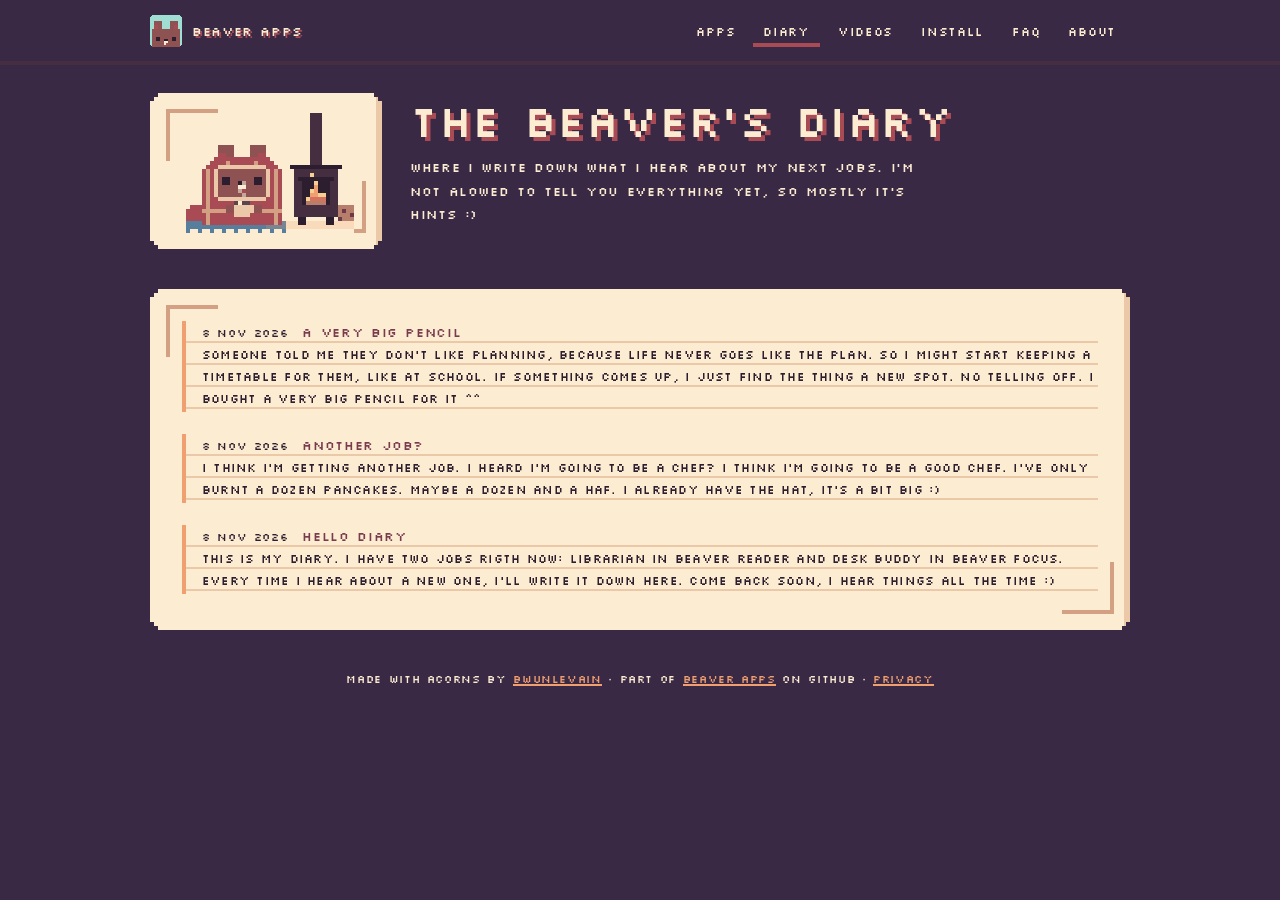
==== diary.html @ 4070af56 "The beaver's diary: a Diary section on the front page and diary.html, with his first three entries T" ====
<!doctype html>
<html lang="en">
<head>
  <meta charset="utf-8">
  <meta name="viewport" content="width=device-width, initial-scale=1, viewport-fit=cover">
  <title>The beaver's diary · Beaver Apps</title>
  <meta name="description" content="The Beaver Apps beaver writes down what he hears about his next jobs. Mostly hints.">
  <meta name="theme-color" content="#392945">
  <meta property="og:type" content="website">
  <meta property="og:url" content="https://beaver-apps.github.io/diary.html">
  <meta property="og:title" content="The beaver's diary">
  <meta property="og:description" content="What the beaver hears about his next jobs. Mostly hints :)">
  <meta property="og:image" content="https://beaver-apps.github.io/assets/og.png">
  <meta name="twitter:card" content="summary_large_image">
  <link rel="icon" href="assets/favicon.svg" type="image/svg+xml">
  <link rel="preload" href="assets/silkscreen-latin.woff2" as="font" type="font/woff2" crossorigin>
  <link rel="stylesheet" href="assets/site.css">
</head>
<body>
  <nav class="topnav" aria-label="Sections">
    <div class="topnav-in">
      <a class="brand" href="index.html"><img src="assets/favicon.svg" width="32" height="32" alt=""><span>Beaver Apps</span></a>
      <div class="navlinks">
        <a href="index.html#apps">Apps</a><a href="diary.html" aria-current="true">Diary</a><a href="index.html#watch">Videos</a><a href="index.html#install">Install</a><a href="index.html#faq">FAQ</a><a href="index.html#about">About</a>
      </div>
    </div>
  </nav>
  <main>
    <header class="diary-top" id="top">
      <div class="hero-pic paper"><img src="assets/beaver-cozy.gif" width="176" height="120" alt="The beaver wrapped in a blanket by a warm stove"></div>
      <div>
        <h1>The beaver's diary</h1>
        <p class="tag">Where I write down what I hear about my next jobs. I'm not alowed to tell you everything yet, so mostly it's hints :)</p>
      </div>
    </header>

    <!-- Newest entry first. Every entry is read and OK'd by BwunLevain before it goes up.
         Apps that aren't out yet get hints only: no names, dates or screenshots. -->
    <section class="diary paper" aria-label="Diary entries">
      <div class="entries">
        <article class="entry" id="2026-11-08-pencil">
          <header><time datetime="2026-11-08">8 Nov 2026</time><h2>A very big pencil</h2></header>
          <p>Someone told me they don't like planning, because life never goes like the plan. So I might start keeping a timetable for them, like at school. If something comes up, I just find the thing a new spot. No telling off. I bought a very big pencil for it ^^</p>
        </article>
        <article class="entry" id="2026-11-08-chef">
          <header><time datetime="2026-11-08">8 Nov 2026</time><h2>Another job?</h2></header>
          <p>I think I'm getting another job. I heard I'm going to be a chef? I think I'm going to be a good chef. I've only burnt a dozen pancakes. Maybe a dozen and a haf. I already have the hat, it's a bit big :)</p>
        </article>
        <article class="entry" id="2026-11-08-hello">
          <header><time datetime="2026-11-08">8 Nov 2026</time><h2>Hello diary</h2></header>
          <p>This is my diary. I have two jobs rigth now: librarian in Beaver Reader and desk buddy in Beaver Focus. Every time I hear about a new one, I'll write it down here. Come back soon, I hear things all the time :)</p>
        </article>
      </div>
    </section>

    <footer>Made with acorns by <a href="https://github.com/BwunLevain">BwunLevain</a> · part of <a href="https://github.com/beaver-apps">Beaver Apps</a> on GitHub · <a href="privacy.html">Privacy</a></footer>
  </main>
</body>
</html>
---- assets/site.css ----
/* Beaver Apps site: the look shared by the front page and the diary (Beaver Pixel, see beaver-reader/DESIGN.md) */
@font-face { font-family:Silkscreen; src:url(silkscreen-latin.woff2) format('woff2'); font-display:swap; unicode-range:U+0000-00FF, U+2013-2026; }
@font-face { font-family:Silkscreen; src:url(silkscreen-latin-ext.woff2) format('woff2'); font-display:swap; unicode-range:U+0100-024F, U+1E00-1EFF; }
/* parchment on a deep plum desk: no outlines, stepped pixel corners, tan corner brackets, a stack of page edges */
:root { --desk:#392945; --paper:#fcecd1; --paper-lo:#ebc8a7; --tan:#d3a084; --tan-lo:#b87e6c; --ink:#2d1e2f; --accent:#7a3b4f;
  --cream:#fcecd1; --peach:#f09f71; --red:#a94b54; --red-hi:#d8725e; --red-lo:#7a3b4f; }
* { box-sizing:border-box; }
html { -webkit-text-size-adjust:100%; }
body { margin:0; min-height:100vh; background:var(--desk); color:var(--cream); font-family:Silkscreen, monospace; text-transform:uppercase;
  letter-spacing:.04em; padding:0 16px max(40px, env(safe-area-inset-bottom)); }
main { width:min(980px, 100%); margin:32px auto 0; display:flex; flex-direction:column; gap:40px; }
@media (prefers-reduced-motion:no-preference) { html { scroll-behavior:smooth; } }
main > header, main > section { scroll-margin-top:84px; }      /* clear of the sticky bar */

/* ---------- the section bar: quiet cream words stuck to the top; the section you're reading is underlined in red ---------- */
.topnav { position:sticky; top:0; z-index:10; margin:0 -16px; padding:calc(10px + env(safe-area-inset-top)) 16px 10px;
  background:var(--desk); box-shadow:0 4px 0 0 #452e3f; }
.topnav-in { width:min(980px, 100%); margin:0 auto; display:flex; align-items:center; gap:16px; }
.brand { display:flex; align-items:center; gap:10px; flex:none; font-size:13px; color:var(--cream); text-decoration:none; text-shadow:2px 2px 0 var(--red); }
.brand img { width:32px; height:32px; }
.brand:focus-visible { outline:4px solid var(--peach); outline-offset:4px; }
.navlinks { display:flex; gap:8px; margin-left:auto; overflow-x:auto; scrollbar-width:none; padding:4px; }
.navlinks::-webkit-scrollbar { display:none; }
.navlinks a { flex:none; font-size:12px; letter-spacing:.06em; color:var(--cream); text-decoration:none; padding:10px 10px 8px; }
.navlinks a[aria-current="true"] { box-shadow:inset 0 -4px 0 0 var(--red); }
.navlinks a:focus-visible { outline:4px solid var(--peach); outline-offset:2px; }
@media (hover:hover) { .navlinks a:not([aria-current]):hover { color:var(--peach); box-shadow:inset 0 -4px 0 0 #5d4550; } }
img { image-rendering:pixelated; display:block; }
a { color:inherit; }

/* a sheet of paper: pixel-stepped corners (two 4px steps), brackets in two corners */
.paper { --cut:polygon(8px 0, calc(100% - 8px) 0, calc(100% - 8px) 4px, calc(100% - 4px) 4px, calc(100% - 4px) 8px, 100% 8px,
    100% calc(100% - 8px), calc(100% - 4px) calc(100% - 8px), calc(100% - 4px) calc(100% - 4px), calc(100% - 8px) calc(100% - 4px),
    calc(100% - 8px) 100%, 8px 100%, 8px calc(100% - 4px), 4px calc(100% - 4px), 4px calc(100% - 8px), 0 calc(100% - 8px),
    0 8px, 4px 8px, 4px 4px, 8px 4px);
  position:relative; color:var(--ink); clip-path:var(--cut);
  background:
    linear-gradient(var(--tan), var(--tan)) 16px 16px / 52px 4px no-repeat, linear-gradient(var(--tan), var(--tan)) 16px 16px / 4px 52px no-repeat,
    linear-gradient(var(--tan-lo), var(--tan-lo)) 16px 16px / 8px 4px no-repeat,
    linear-gradient(var(--tan), var(--tan)) right 16px bottom var(--brk, 16px) / 52px 4px no-repeat,
    linear-gradient(var(--tan), var(--tan)) right 16px bottom var(--brk, 16px) / 4px 52px no-repeat,
    var(--paper);
  box-shadow:inset -6px 0 0 var(--paper-lo); }

.hero { display:grid; grid-template-columns:auto 1fr; gap:28px; align-items:center; }
.hero-pic { padding:20px 28px 16px; }
.hero-pic img { width:176px; height:auto; }   /* the GIFs are drawn on the same cream as the paper */
h1 { margin:0 0 12px; font-weight:400; font-size:clamp(28px, 6vw, 44px); line-height:1.1; color:var(--cream); text-shadow:4px 4px 0 var(--red); }
.tag { margin:0 0 20px; font-size:13px; line-height:1.8; max-width:52ch; }
.btn { font:inherit; font-size:13px; letter-spacing:.06em; color:var(--cream); text-shadow:2px 2px 0 var(--red-lo); text-decoration:none;
  display:inline-flex; align-items:center; gap:10px; padding:12px 18px; margin:4px; border:0; cursor:pointer; background:var(--red);
  box-shadow:inset 4px 4px 0 0 var(--red-hi), inset -4px -4px 0 0 var(--red-lo), 0 4px 0 0 var(--red-lo); }
.btn:active { transform:translateY(4px); box-shadow:inset 4px 4px 0 0 var(--red-lo), inset -4px -4px 0 0 var(--red-hi); }
.btn:focus-visible { outline:4px solid var(--peach); outline-offset:4px; }
.share-row { display:flex; flex-wrap:wrap; gap:12px; align-items:center; }
.note { font-size:11px; color:var(--peach); min-height:1em; }

.apps { display:grid; grid-template-columns:repeat(auto-fit, minmax(300px, 1fr)); gap:32px; }
/* an app card: a page with a stack of page edges underneath, like a closed book seen from the front */
.card { --brk:36px; padding:30px 32px 52px; display:flex; flex-direction:column; gap:16px; }
.card::after { content:""; position:absolute; left:0; right:0; bottom:0; height:16px;
  background:linear-gradient(var(--tan) 0 4px, var(--paper) 4px 8px, var(--tan) 8px 12px, var(--tan-lo) 12px 16px); }
.card .pic { display:grid; place-items:center; }
.card .pic img { width:352px; max-width:100%; height:auto; }   /* whole-number scales only */
.card h2 { margin:0; font-weight:400; font-size:20px; color:var(--accent); }
.card p { margin:0; font-size:12px; line-height:1.8; text-transform:none; }
.card ul { margin:0; padding:0; list-style:none; display:flex; flex-direction:column; gap:8px; font-size:11px; line-height:1.6; }
.card li::before { content:""; display:inline-block; width:8px; height:8px; margin-right:10px; vertical-align:1px; background:var(--tan);
  clip-path:polygon(50% 0, 100% 50%, 50% 100%, 0 50%); }   /* a little pixel diamond */
.card .btn { align-self:flex-start; margin-top:auto; }

footer { text-align:center; font-size:11px; line-height:1.8; }
footer a { color:var(--peach); text-decoration:none; box-shadow:inset 0 -2px 0 currentColor; }
footer a:hover, footer a:focus-visible { background:var(--red); color:var(--cream); box-shadow:none; outline:none; }

.howto { font-size:12px; color:var(--peach); text-decoration:none; box-shadow:inset 0 -2px 0 currentColor; }
.howto:hover, .howto:focus-visible { background:var(--red); color:var(--cream); box-shadow:none; outline:none; }

/* ---------- how to install: a tab per kind of device, and a drawn picture of the screen for every step ---------- */
.install { --brk:16px; padding:32px 32px 36px; display:flex; flex-direction:column; gap:20px; }
.install-head { display:grid; grid-template-columns:auto 1fr; gap:20px; align-items:center; }
.install-head img { width:132px; height:auto; }
.install h2 { margin:0 0 8px; font-weight:400; font-size:20px; color:var(--accent); }
.install-head p { margin:0; font-size:12px; line-height:1.8; text-transform:none; }
.tabs { display:flex; flex-wrap:wrap; gap:8px; }
.tab { font:inherit; font-size:12px; letter-spacing:.06em; text-transform:uppercase; color:var(--ink); padding:10px 14px; border:0; cursor:pointer;
  background:var(--paper-lo); box-shadow:inset 4px 4px 0 0 var(--paper), inset -4px -4px 0 0 var(--tan); }
.tab[aria-selected="true"] { color:var(--cream); text-shadow:2px 2px 0 var(--red-lo); background:var(--red);
  box-shadow:inset 4px 4px 0 0 var(--red-hi), inset -4px -4px 0 0 var(--red-lo); }
.tab:focus-visible { outline:4px solid var(--peach); outline-offset:2px; }
.steps { list-style:none; margin:0; padding:0; display:grid; grid-template-columns:repeat(auto-fill, minmax(176px, 1fr)); gap:24px 20px; counter-reset:step; }
.steps li { display:flex; flex-direction:column; gap:10px; counter-increment:step; }
.shot { display:grid; place-items:center; min-height:120px; }
.shot svg { width:100%; max-width:176px; height:auto; display:block; }
.shot.wide svg { max-width:100%; }
.steps li.wide { grid-column:span 2; }
.say { display:flex; gap:10px; align-items:flex-start; font-size:12px; line-height:1.7; text-transform:none; letter-spacing:.02em; }
.say::before { content:counter(step); flex:none; display:grid; place-items:center; width:26px; height:26px; font-size:12px; color:var(--cream);
  background:var(--red); box-shadow:inset 3px 3px 0 0 var(--red-hi), inset -3px -3px 0 0 var(--red-lo); text-transform:uppercase; }
.steps li.done .say::before { content:":)"; background:#488885; box-shadow:inset 3px 3px 0 0 #64b082, inset -3px -3px 0 0 #3f5b74; font-size:11px; }
.say b { font-weight:400; color:var(--accent); }
.say small { display:block; margin-top:6px; font-size:12px; }
.say .open { display:flex; flex-wrap:wrap; gap:6px; margin-top:8px; }
.say .open .btn { font-size:11px; padding:8px 10px; margin:0 0 4px; }
.tip { margin:0; font-size:12px; line-height:1.8; text-transform:none; padding:12px 16px; background:var(--paper-lo); }
.tip b { font-weight:400; color:var(--accent); }
.hit { animation:hit 1.2s steps(2) infinite; }                   /* the button to press blinks between red and peach */
@keyframes hit { 50% { stroke:var(--peach); } }

/* ---------- the promo videos: 16:9 on computers, the 9:16 cut on phones ---------- */
.watch { --brk:16px; padding:32px 32px 36px; display:flex; flex-direction:column; gap:20px; }
.watch h2 { margin:0 0 8px; font-weight:400; font-size:20px; color:var(--accent); }
.watch-head p { margin:0; font-size:12px; line-height:1.8; text-transform:none; }
.film { margin:0; }
.film video { display:block; width:100%; height:auto; aspect-ratio:16 / 9; background:var(--desk); }

/* ---------- questions: each one opens when you tap it ---------- */
.faq { --brk:16px; padding:32px 32px 36px; display:flex; flex-direction:column; gap:12px; }
.faq h2, .about h2 { margin:0 0 8px; font-weight:400; font-size:20px; color:var(--accent); }
.faq details { box-shadow:inset 0 -4px 0 0 var(--paper-lo); }
.faq summary { list-style:none; cursor:pointer; display:flex; align-items:center; gap:12px; padding:14px 0 16px; font-size:13px; line-height:1.5; }
.faq summary::-webkit-details-marker { display:none; }
.faq summary::before { content:"+"; flex:none; display:grid; place-items:center; width:24px; height:24px; font-size:14px; color:var(--cream);
  background:var(--red); box-shadow:inset 3px 3px 0 0 var(--red-hi), inset -3px -3px 0 0 var(--red-lo); }
.faq details[open] summary::before { content:"-"; }
.faq summary:focus-visible { outline:4px solid var(--peach); outline-offset:2px; }
.faq details p { margin:0 0 18px 36px; font-size:12px; line-height:1.8; text-transform:none; letter-spacing:.02em; }
.faq details p a { color:var(--accent); }

/* ---------- about: the beaver and the person who made him ---------- */
.about { --brk:16px; padding:32px 32px 36px; display:flex; flex-direction:column; gap:20px; }
.about-grid { display:grid; grid-template-columns:repeat(2, minmax(0, 1fr)); gap:32px; }
.who { display:flex; flex-direction:column; gap:12px; }
.who img { width:352px; max-width:100%; height:auto; align-self:center; }
.who h3 { margin:0; font-weight:400; font-size:14px; color:var(--accent); }
.who p { margin:0; font-size:12px; line-height:1.8; text-transform:none; letter-spacing:.02em; }
.who .btn { align-self:flex-start; }

@media (max-width:620px) {
  .install { padding:26px 20px 30px; }
  .faq, .about { padding:26px 20px 30px; }
  .about-grid { grid-template-columns:1fr; }
  .brand { display:none; }                                    /* phones: all six buttons fit across, no icon */
  .navlinks { margin:0; width:100%; justify-content:space-between; gap:4px; padding:4px 2px; }
  .navlinks a { font-size:11px; letter-spacing:.02em; padding:10px 5px; }        /* (the site keeps text at 11px or more) */
  .watch { padding:26px 20px 30px; }
  .film video { aspect-ratio:9 / 16; }
  .install-head { grid-template-columns:1fr; justify-items:center; text-align:center; }
  .steps { grid-template-columns:1fr; gap:22px; }
  .steps li, .steps li.wide { grid-column:auto; display:grid; grid-template-columns:118px 1fr; gap:14px; align-items:start; }
  .steps li.wide { grid-template-columns:1fr; }
  .shot svg { max-width:118px; }
  .shot.wide svg { max-width:100%; }
}
@media (max-width:620px) {
  .hero { grid-template-columns:1fr; justify-items:center; text-align:center; }
  .hero-pic img { width:132px; }
  .share-row { justify-content:center; }
  .card { padding:26px 22px 48px; }
}
/* ---------- back to the top: a little red button in the corner, there once you've scrolled past the beaver ---------- */
.totop { position:fixed; z-index:10; right:max(16px, env(safe-area-inset-right)); bottom:max(16px, env(safe-area-inset-bottom));
  margin:0; padding:10px 12px 8px; flex-direction:column; gap:6px; font-size:11px;
  opacity:0; visibility:hidden; transform:translateY(8px); transition:opacity .2s, transform .2s, visibility 0s .2s; }
.totop.on { opacity:1; visibility:visible; transform:none; transition:opacity .2s, transform .2s; }
.totop svg { display:block; filter:drop-shadow(2px 2px 0 var(--red-lo)); }
@media (prefers-reduced-motion:reduce) { .btn:active { transform:none; } .hit { animation:none; } .totop, .totop.on { transition:none; transform:none; } }

/* ---------- the beaver's diary: notebook pages, ruled every 22px, with a peach margin line ---------- */
.diary { --brk:16px; padding:32px 32px 36px; display:flex; flex-direction:column; gap:22px; }
.diary-head h1, .diary-head h2 { margin:0; font-weight:400; font-size:20px; line-height:1.3; color:var(--accent); }
.diary-sub { margin:8px 0 0; font-size:12px; line-height:1.8; text-transform:none; letter-spacing:.02em; }
.entries { display:flex; flex-direction:column; gap:22px; }
.entry { padding:0 0 2px 20px; box-shadow:inset 4px 0 0 0 var(--peach);
  background:repeating-linear-gradient(to bottom, transparent 0 20px, var(--paper-lo) 20px 22px); }
.entry header { display:flex; flex-wrap:wrap; align-items:baseline; gap:0 14px; }
.entry time { font-size:11px; line-height:22px; }
.entry h2, .entry h3 { margin:0; font-weight:400; font-size:13px; line-height:22px; color:var(--accent); }
.entry p { margin:0; font-size:12px; line-height:22px; text-transform:none; letter-spacing:.02em; }
.entry p + p { margin-top:22px; }
.diary > .btn { align-self:flex-start; }
.diary-top { display:grid; grid-template-columns:auto 1fr; gap:28px; align-items:center; }
.diary-top .hero-pic img { width:176px; height:auto; }
@media (max-width:620px) {
  .diary { padding:26px 28px 30px 20px; }                  /* room on the right for the corner bracket */
  .entry { padding-left:16px; }
  .diary-top { grid-template-columns:1fr; justify-items:center; text-align:center; }
  .diary-top .hero-pic img { width:132px; }
}
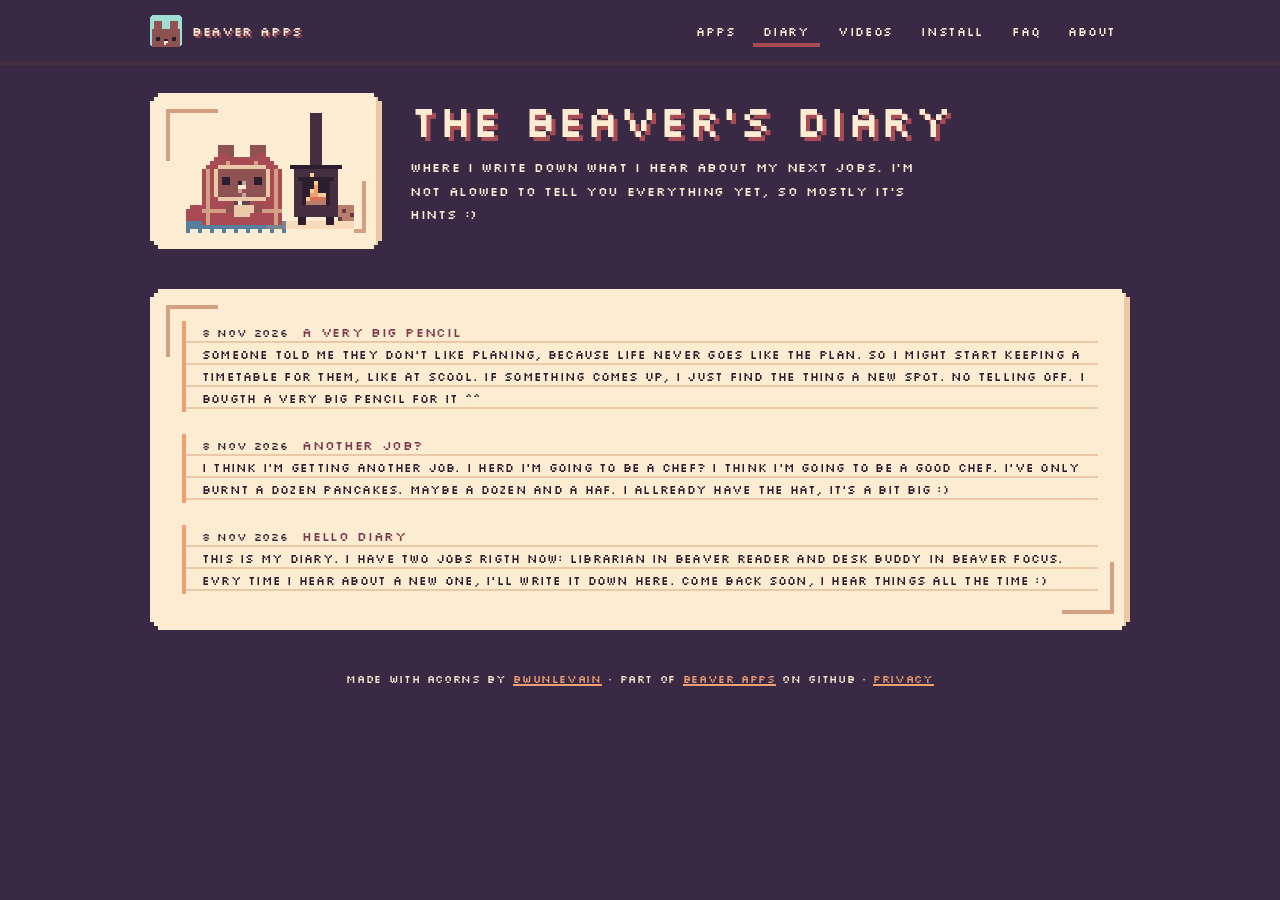
==== commit b02fa584: "Diary: the beaver's own spelling, as he writes it Co-Authored-By: Claude Opus 5.5 <noreply@anthropic" ====
--- a/diary.html
+++ b/diary.html
@@ -40,15 +40,15 @@
       <div class="entries">
         <article class="entry" id="2026-11-08-pencil">
           <header><time datetime="2026-11-08">8 Nov 2026</time><h2>A very big pencil</h2></header>
-          <p>Someone told me they don't like planning, because life never goes like the plan. So I might start keeping a timetable for them, like at school. If something comes up, I just find the thing a new spot. No telling off. I bought a very big pencil for it ^^</p>
+          <p>Someone told me they don't like planing, because life never goes like the plan. So I might start keeping a timetable for them, like at scool. If something comes up, I just find the thing a new spot. No telling off. I bougth a very big pencil for it ^^</p>
         </article>
         <article class="entry" id="2026-11-08-chef">
           <header><time datetime="2026-11-08">8 Nov 2026</time><h2>Another job?</h2></header>
-          <p>I think I'm getting another job. I heard I'm going to be a chef? I think I'm going to be a good chef. I've only burnt a dozen pancakes. Maybe a dozen and a haf. I already have the hat, it's a bit big :)</p>
+          <p>I think I'm getting another job. I herd I'm going to be a chef? I think I'm going to be a good chef. I've only burnt a dozen pancakes. Maybe a dozen and a haf. I allready have the hat, it's a bit big :)</p>
         </article>
         <article class="entry" id="2026-11-08-hello">
           <header><time datetime="2026-11-08">8 Nov 2026</time><h2>Hello diary</h2></header>
-          <p>This is my diary. I have two jobs rigth now: librarian in Beaver Reader and desk buddy in Beaver Focus. Every time I hear about a new one, I'll write it down here. Come back soon, I hear things all the time :)</p>
+          <p>This is my diary. I have two jobs rigth now: librarian in Beaver Reader and desk buddy in Beaver Focus. Evry time I hear about a new one, I'll write it down here. Come back soon, I hear things all the time :)</p>
         </article>
       </div>
     </section>
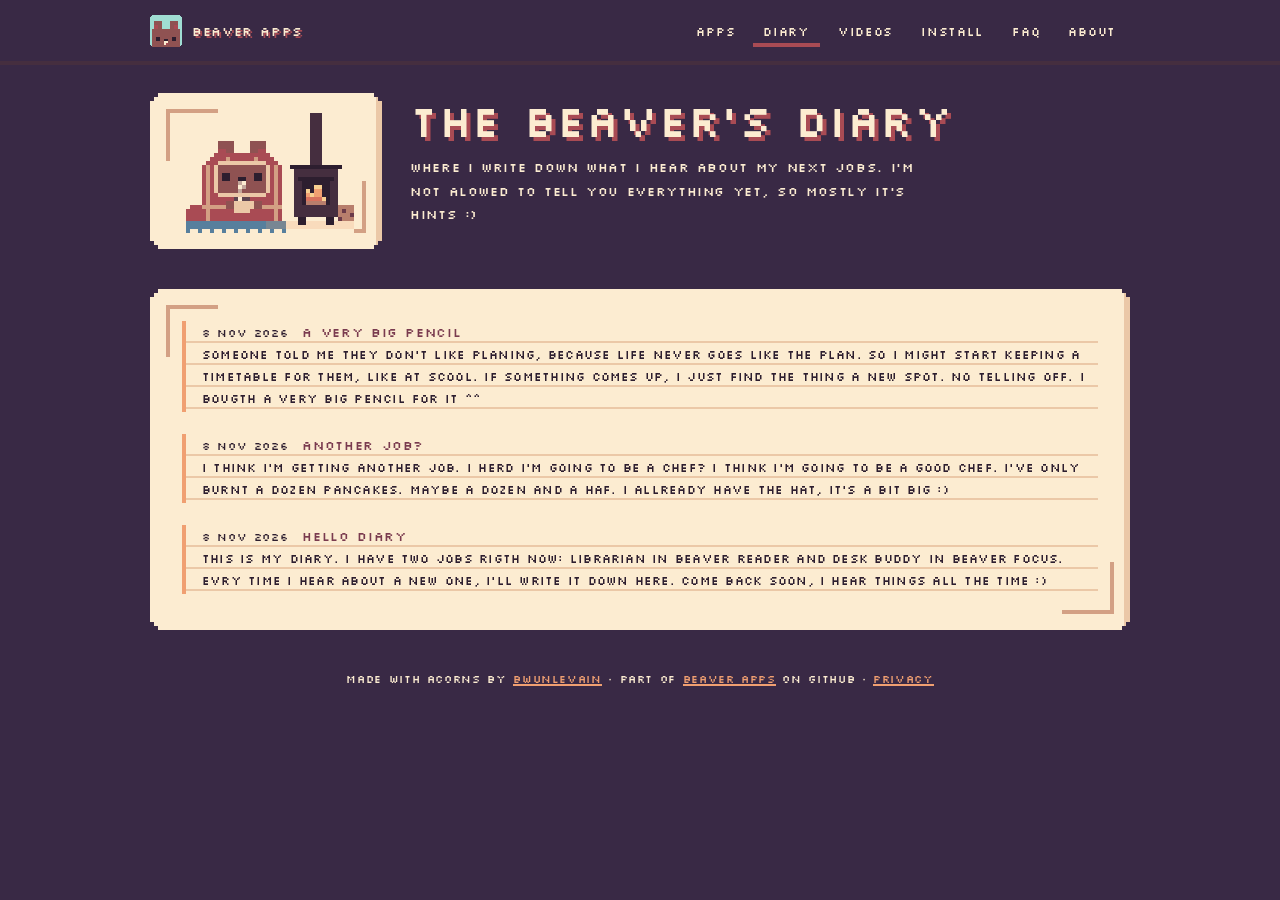
==== commit 4dcd7696: "Diary: once it spans more than one month, each month gets a heading and older months fold shut like " ====
--- a/diary.html
+++ b/diary.html
@@ -53,6 +53,33 @@
       </div>
     </section>
 
+    <script>
+      // Write entries as plain articles, newest first. Once the diary spans more than one month, the script puts each
+      // month under its own heading and folds the older ones shut; a link to one entry (#its-id) opens its month.
+      (() => {
+        const list = document.querySelector('.diary .entries'), all = [...list.querySelectorAll('article.entry')];
+        const month = a => (a.querySelector('time')?.getAttribute('datetime') || '').slice(0, 7);
+        const keys = [...new Set(all.map(month))];
+        if (keys.length < 2) return;
+        const name = new Intl.DateTimeFormat('en-GB', { month: 'long', year: 'numeric' });
+        const months = document.createElement('div'); months.className = 'months';
+        keys.forEach((k, i) => {
+          const fold = document.createElement('details'), head = document.createElement('summary'), box = document.createElement('div');
+          const mine = all.filter(a => month(a) === k), [y, m] = k.split('-').map(Number);
+          fold.className = 'month'; fold.open = i === 0; box.className = 'entries';
+          head.append(name.format(new Date(y, m - 1, 1)) + ' ');
+          const n = document.createElement('small'); n.textContent = mine.length === 1 ? '1 entry' : mine.length + ' entries'; head.append(n);
+          box.append(...mine); fold.append(head, box); months.append(fold);
+        });
+        list.replaceWith(months);
+        const show = () => {
+          const id = decodeURIComponent(location.hash.slice(1)), t = id && document.getElementById(id), fold = t && t.closest('details');
+          if (fold && !fold.open) { fold.open = true; t.scrollIntoView(); }
+        };
+        show(); addEventListener('hashchange', show);
+      })();
+    </script>
+
     <footer>Made with acorns by <a href="https://github.com/BwunLevain">BwunLevain</a> · part of <a href="https://github.com/beaver-apps">Beaver Apps</a> on GitHub · <a href="privacy.html">Privacy</a></footer>
   </main>
 </body>
--- a/assets/site.css
+++ b/assets/site.css
@@ -117,13 +117,14 @@
 /* ---------- questions: each one opens when you tap it ---------- */
 .faq { --brk:16px; padding:32px 32px 36px; display:flex; flex-direction:column; gap:12px; }
 .faq h2, .about h2 { margin:0 0 8px; font-weight:400; font-size:20px; color:var(--accent); }
-.faq details { box-shadow:inset 0 -4px 0 0 var(--paper-lo); }
-.faq summary { list-style:none; cursor:pointer; display:flex; align-items:center; gap:12px; padding:14px 0 16px; font-size:13px; line-height:1.5; }
-.faq summary::-webkit-details-marker { display:none; }
-.faq summary::before { content:"+"; flex:none; display:grid; place-items:center; width:24px; height:24px; font-size:14px; color:var(--cream);
+/* folds: the FAQ's questions and the diary's older months open and close the same way */
+.faq details, .month { box-shadow:inset 0 -4px 0 0 var(--paper-lo); }
+.faq summary, .month summary { list-style:none; cursor:pointer; display:flex; align-items:center; gap:12px; padding:14px 0 16px; font-size:13px; line-height:1.5; }
+.faq summary::-webkit-details-marker, .month summary::-webkit-details-marker { display:none; }
+.faq summary::before, .month summary::before { content:"+"; flex:none; display:grid; place-items:center; width:24px; height:24px; font-size:14px; color:var(--cream);
   background:var(--red); box-shadow:inset 3px 3px 0 0 var(--red-hi), inset -3px -3px 0 0 var(--red-lo); }
-.faq details[open] summary::before { content:"-"; }
-.faq summary:focus-visible { outline:4px solid var(--peach); outline-offset:2px; }
+.faq details[open] summary::before, .month[open] summary::before { content:"-"; }
+.faq summary:focus-visible, .month summary:focus-visible { outline:4px solid var(--peach); outline-offset:2px; }
 .faq details p { margin:0 0 18px 36px; font-size:12px; line-height:1.8; text-transform:none; letter-spacing:.02em; }
 .faq details p a { color:var(--accent); }
 
@@ -179,6 +180,10 @@
 .entry p { margin:0; font-size:12px; line-height:22px; text-transform:none; letter-spacing:.02em; }
 .entry p + p { margin-top:22px; }
 .diary > .btn { align-self:flex-start; }
+.months { display:flex; flex-direction:column; }
+.month summary { color:var(--accent); }
+.month summary small { font-size:11px; color:var(--ink); }
+.month > .entries { padding:6px 0 26px; }
 .diary-top { display:grid; grid-template-columns:auto 1fr; gap:28px; align-items:center; }
 .diary-top .hero-pic img { width:176px; height:auto; }
 @media (max-width:620px) {
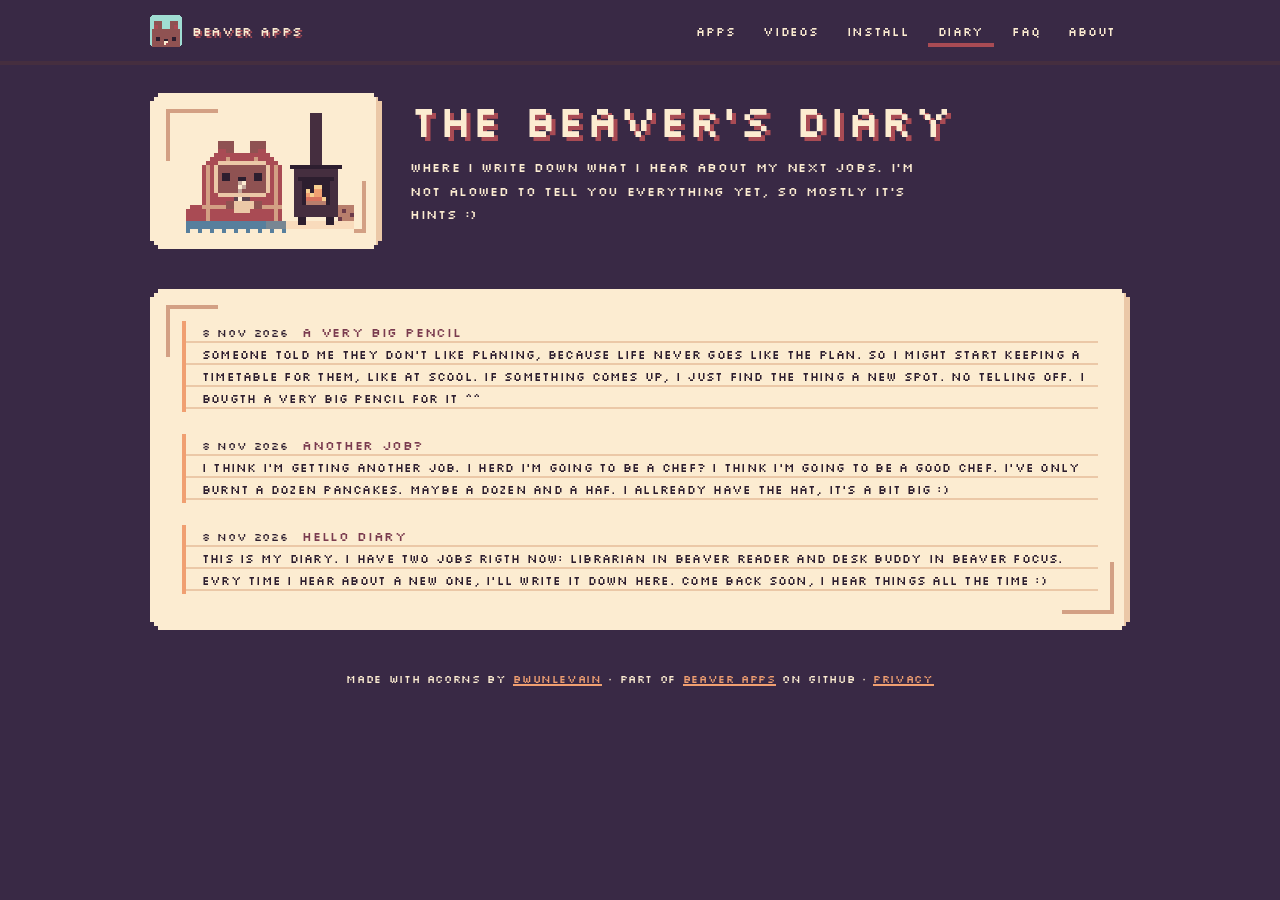
==== commit 0410b294: "Open the apps from the hero, and reorder the page The hero's buttons open Beaver Reader and Beaver F" ====
--- a/diary.html
+++ b/diary.html
@@ -21,7 +21,7 @@
     <div class="topnav-in">
       <a class="brand" href="index.html"><img src="assets/favicon.svg" width="32" height="32" alt=""><span>Beaver Apps</span></a>
       <div class="navlinks">
-        <a href="index.html#apps">Apps</a><a href="diary.html" aria-current="true">Diary</a><a href="index.html#watch">Videos</a><a href="index.html#install">Install</a><a href="index.html#faq">FAQ</a><a href="index.html#about">About</a>
+        <a href="index.html#apps">Apps</a><a href="index.html#watch">Videos</a><a href="index.html#install">Install</a><a href="diary.html" aria-current="true">Diary</a><a href="index.html#faq">FAQ</a><a href="index.html#about">About</a>
       </div>
     </div>
   </nav>
--- a/assets/site.css
+++ b/assets/site.css
@@ -52,8 +52,11 @@
   box-shadow:inset 4px 4px 0 0 var(--red-hi), inset -4px -4px 0 0 var(--red-lo), 0 4px 0 0 var(--red-lo); }
 .btn:active { transform:translateY(4px); box-shadow:inset 4px 4px 0 0 var(--red-lo), inset -4px -4px 0 0 var(--red-hi); }
 .btn:focus-visible { outline:4px solid var(--peach); outline-offset:4px; }
-.share-row { display:flex; flex-wrap:wrap; gap:12px; align-items:center; }
+.hero-open { display:flex; flex-wrap:wrap; gap:8px; margin:0 0 14px -4px; }      /* the two apps are the first thing to press */
+.share-row { display:flex; flex-wrap:wrap; gap:8px 16px; align-items:center; margin:0; font-size:12px; line-height:1.8; max-width:56ch; }
+.howto.quiet { font:inherit; font-size:12px; background:none; border:0; padding:0; cursor:pointer; min-height:44px; }   /* Share: a quiet link, not a button */
 .note { font-size:11px; color:var(--peach); min-height:1em; }
+.diary-fallback { margin:0 0 8px; font-size:13px; line-height:22px; }
 
 .apps { display:grid; grid-template-columns:repeat(auto-fit, minmax(300px, 1fr)); gap:32px; }
 /* an app card: a page with a stack of page edges underneath, like a closed book seen from the front */
@@ -143,7 +146,8 @@
   .about-grid { grid-template-columns:1fr; }
   .brand { display:none; }                                    /* phones: all six buttons fit across, no icon */
   .navlinks { margin:0; width:100%; justify-content:space-between; gap:4px; padding:4px 2px; }
-  .navlinks a { font-size:11px; letter-spacing:.02em; padding:10px 5px; }        /* (the site keeps text at 11px or more) */
+  .navlinks a { font-size:11px; letter-spacing:.02em; padding:0 5px; min-height:44px; display:inline-flex; align-items:center; }   /* 44px to tap; text 11px or more */
+  .tab { min-height:44px; }
   .watch { padding:26px 20px 30px; }
   .film video { aspect-ratio:9 / 16; }
   .install-head { grid-template-columns:1fr; justify-items:center; text-align:center; }
@@ -155,7 +159,11 @@
 }
 @media (max-width:620px) {
   .hero { grid-template-columns:1fr; justify-items:center; text-align:center; }
-  .hero-pic img { width:132px; }
+  .hero { gap:14px; }
+  .hero-pic { padding:12px 18px 10px; }
+  .hero-pic img { width:96px; }                                 /* small enough that the first app shows without scrolling */
+  .hero .tag { margin-bottom:14px; }
+  .hero-open { justify-content:center; margin:0 0 10px; }
   .share-row { justify-content:center; }
   .card { padding:26px 22px 48px; }
 }
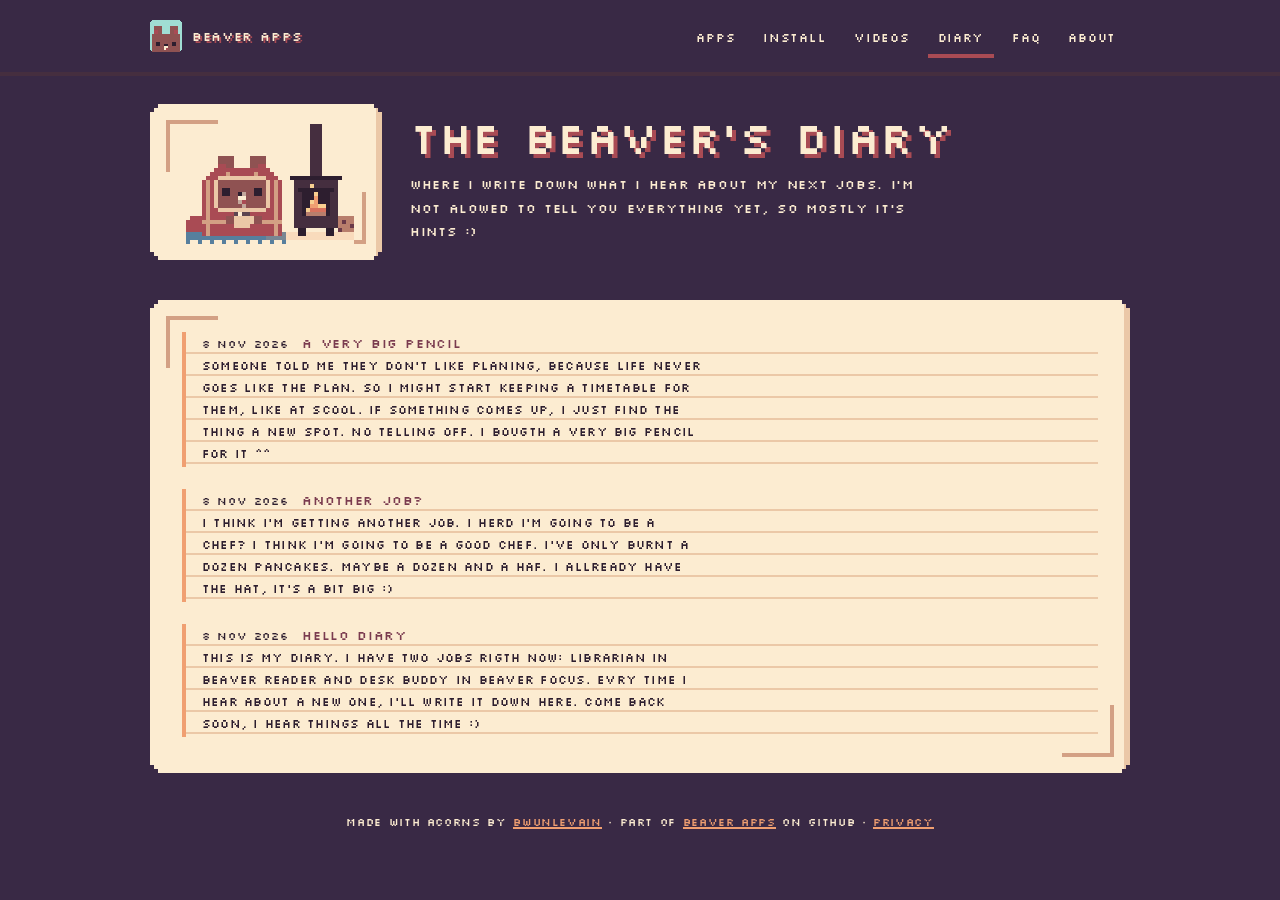
==== commit 20afdc30: "Install before videos, say what installing does, a link in the diary fallback The install guide now " ====
--- a/diary.html
+++ b/diary.html
@@ -21,7 +21,7 @@
     <div class="topnav-in">
       <a class="brand" href="index.html"><img src="assets/favicon.svg" width="32" height="32" alt=""><span>Beaver Apps</span></a>
       <div class="navlinks">
-        <a href="index.html#apps">Apps</a><a href="index.html#watch">Videos</a><a href="index.html#install">Install</a><a href="diary.html" aria-current="true">Diary</a><a href="index.html#faq">FAQ</a><a href="index.html#about">About</a>
+        <a href="index.html#apps">Apps</a><a href="index.html#install">Install</a><a href="index.html#watch">Videos</a><a href="diary.html" aria-current="true">Diary</a><a href="index.html#faq">FAQ</a><a href="index.html#about">About</a>
       </div>
     </div>
   </nav>
--- a/assets/site.css
+++ b/assets/site.css
@@ -44,15 +44,23 @@
 
 .hero { display:grid; grid-template-columns:auto 1fr; gap:28px; align-items:center; }
 .hero-pic { padding:20px 28px 16px; }
-.hero-pic img { width:176px; height:auto; }   /* the GIFs are drawn on the same cream as the paper */
+.hero-pic img { width:224px; height:auto; }   /* the GIFs are drawn on the same cream as the paper */
 h1 { margin:0 0 12px; font-weight:400; font-size:clamp(28px, 6vw, 44px); line-height:1.1; color:var(--cream); text-shadow:4px 4px 0 var(--red); }
-.tag { margin:0 0 20px; font-size:13px; line-height:1.8; max-width:52ch; }
+.tag { margin:0 0 8px; font-size:13px; line-height:1.8; max-width:52ch; }
+.tag-sub { margin:0 0 20px; font-size:11px; line-height:1.8; max-width:56ch; color:var(--paper-lo); }
 .btn { font:inherit; font-size:13px; letter-spacing:.06em; color:var(--cream); text-shadow:2px 2px 0 var(--red-lo); text-decoration:none;
   display:inline-flex; align-items:center; gap:10px; padding:12px 18px; margin:4px; border:0; cursor:pointer; background:var(--red);
   box-shadow:inset 4px 4px 0 0 var(--red-hi), inset -4px -4px 0 0 var(--red-lo), 0 4px 0 0 var(--red-lo); }
 .btn:active { transform:translateY(4px); box-shadow:inset 4px 4px 0 0 var(--red-lo), inset -4px -4px 0 0 var(--red-hi); }
 .btn:focus-visible { outline:4px solid var(--peach); outline-offset:4px; }
+.btn { min-height:44px; box-sizing:border-box; }
+/* a second, quieter button (install): tan paper instead of red */
+.btn-quiet { font-size:12px; color:var(--ink); text-shadow:none; background:var(--tan); box-shadow:inset 4px 4px 0 0 var(--paper-lo), inset -4px -4px 0 0 var(--tan-lo), 0 4px 0 0 var(--tan-lo); }
+.btn-quiet:active { box-shadow:inset 4px 4px 0 0 var(--tan-lo), inset -4px -4px 0 0 var(--paper-lo); }
 .hero-open { display:flex; flex-wrap:wrap; gap:8px; margin:0 0 14px -4px; }      /* the two apps are the first thing to press */
+.hero-open .btn { flex-direction:column; align-items:flex-start; gap:6px; }
+.hero-open .btn small { font-size:11px; letter-spacing:.04em; color:var(--cream); text-shadow:none; }   /* what each one is for */
+main section p { max-width:56ch; }                               /* reading lines stay a comfortable length */
 .share-row { display:flex; flex-wrap:wrap; gap:8px 16px; align-items:center; margin:0; font-size:12px; line-height:1.8; max-width:56ch; }
 .howto.quiet { font:inherit; font-size:12px; background:none; border:0; padding:0; cursor:pointer; min-height:44px; }   /* Share: a quiet link, not a button */
 .note { font-size:11px; color:var(--peach); min-height:1em; }
@@ -67,12 +75,16 @@
 .card .pic img { width:352px; max-width:100%; height:auto; }   /* whole-number scales only */
 .card h2 { margin:0; font-weight:400; font-size:20px; color:var(--accent); }
 .card p { margin:0; font-size:12px; line-height:1.8; text-transform:none; }
-.card ul { margin:0; padding:0; list-style:none; display:flex; flex-direction:column; gap:8px; font-size:11px; line-height:1.6; }
+.card ul { margin:0; padding:0; list-style:none; display:flex; flex-direction:column; gap:8px; font-size:13px; line-height:1.6; }
 .card li::before { content:""; display:inline-block; width:8px; height:8px; margin-right:10px; vertical-align:1px; background:var(--tan);
   clip-path:polygon(50% 0, 100% 50%, 50% 100%, 0 50%); }   /* a little pixel diamond */
 .card .btn { align-self:flex-start; margin-top:auto; }
 
 footer { text-align:center; font-size:11px; line-height:1.8; }
+.share-foot { margin:0 0 8px; }
+.ui-shot { display:block; width:100%; height:auto; aspect-ratio:3 / 2; object-fit:cover; object-position:top; image-rendering:pixelated; margin:0 0 16px; box-shadow:0 0 0 4px var(--ink); }   /* the real app, next to the beaver */
+.faq-more > summary { color:var(--accent); }
+.navlinks a { min-height:44px; display:inline-flex; align-items:center; }
 footer a { color:var(--peach); text-decoration:none; box-shadow:inset 0 -2px 0 currentColor; }
 footer a:hover, footer a:focus-visible { background:var(--red); color:var(--cream); box-shadow:none; outline:none; }
 
@@ -102,10 +114,10 @@
   background:var(--red); box-shadow:inset 3px 3px 0 0 var(--red-hi), inset -3px -3px 0 0 var(--red-lo); text-transform:uppercase; }
 .steps li.done .say::before { content:":)"; background:#488885; box-shadow:inset 3px 3px 0 0 #64b082, inset -3px -3px 0 0 #3f5b74; font-size:11px; }
 .say b { font-weight:400; color:var(--accent); }
-.say small { display:block; margin-top:6px; font-size:12px; }
+.say small { display:block; margin-top:6px; font-size:13px; }
 .say .open { display:flex; flex-wrap:wrap; gap:6px; margin-top:8px; }
 .say .open .btn { font-size:11px; padding:8px 10px; margin:0 0 4px; }
-.tip { margin:0; font-size:12px; line-height:1.8; text-transform:none; padding:12px 16px; background:var(--paper-lo); }
+.tip { margin:0; font-size:13px; line-height:1.8; text-transform:none; padding:12px 16px; background:var(--paper-lo); }
 .tip b { font-weight:400; color:var(--accent); }
 .hit { animation:hit 1.2s steps(2) infinite; }                   /* the button to press blinks between red and peach */
 @keyframes hit { 50% { stroke:var(--peach); } }
@@ -144,9 +156,10 @@
   .install { padding:26px 20px 30px; }
   .faq, .about { padding:26px 20px 30px; }
   .about-grid { grid-template-columns:1fr; }
-  .brand { display:none; }                                    /* phones: all six buttons fit across, no icon */
+  .brand span { display:none; }                               /* phones: just the beaver icon, so all six buttons still fit */
+  .brand img { width:24px; height:24px; }
   .navlinks { margin:0; width:100%; justify-content:space-between; gap:4px; padding:4px 2px; }
-  .navlinks a { font-size:11px; letter-spacing:.02em; padding:0 5px; min-height:44px; display:inline-flex; align-items:center; }   /* 44px to tap; text 11px or more */
+  .navlinks a { font-size:11px; letter-spacing:.02em; padding:0 4px; min-height:44px; display:inline-flex; align-items:center; }   /* 44px to tap; text 11px or more */
   .tab { min-height:44px; }
   .watch { padding:26px 20px 30px; }
   .film video { aspect-ratio:9 / 16; }
@@ -163,7 +176,9 @@
   .hero-pic { padding:12px 18px 10px; }
   .hero-pic img { width:96px; }                                 /* small enough that the first app shows without scrolling */
   .hero .tag { margin-bottom:14px; }
-  .hero-open { justify-content:center; margin:0 0 10px; }
+  .hero-open { flex-direction:column; align-items:stretch; margin:0 0 10px; width:100%; }   /* two buttons of one width */
+  .hero-open .btn { align-items:center; margin:0; }
+  .hero .tag { font-size:12px; line-height:1.7; }
   .share-row { justify-content:center; }
   .card { padding:26px 22px 48px; }
 }
@@ -200,3 +215,5 @@
   .diary-top { grid-template-columns:1fr; justify-items:center; text-align:center; }
   .diary-top .hero-pic img { width:132px; }
 }
+
+.diary-fallback a { color:var(--accent); }
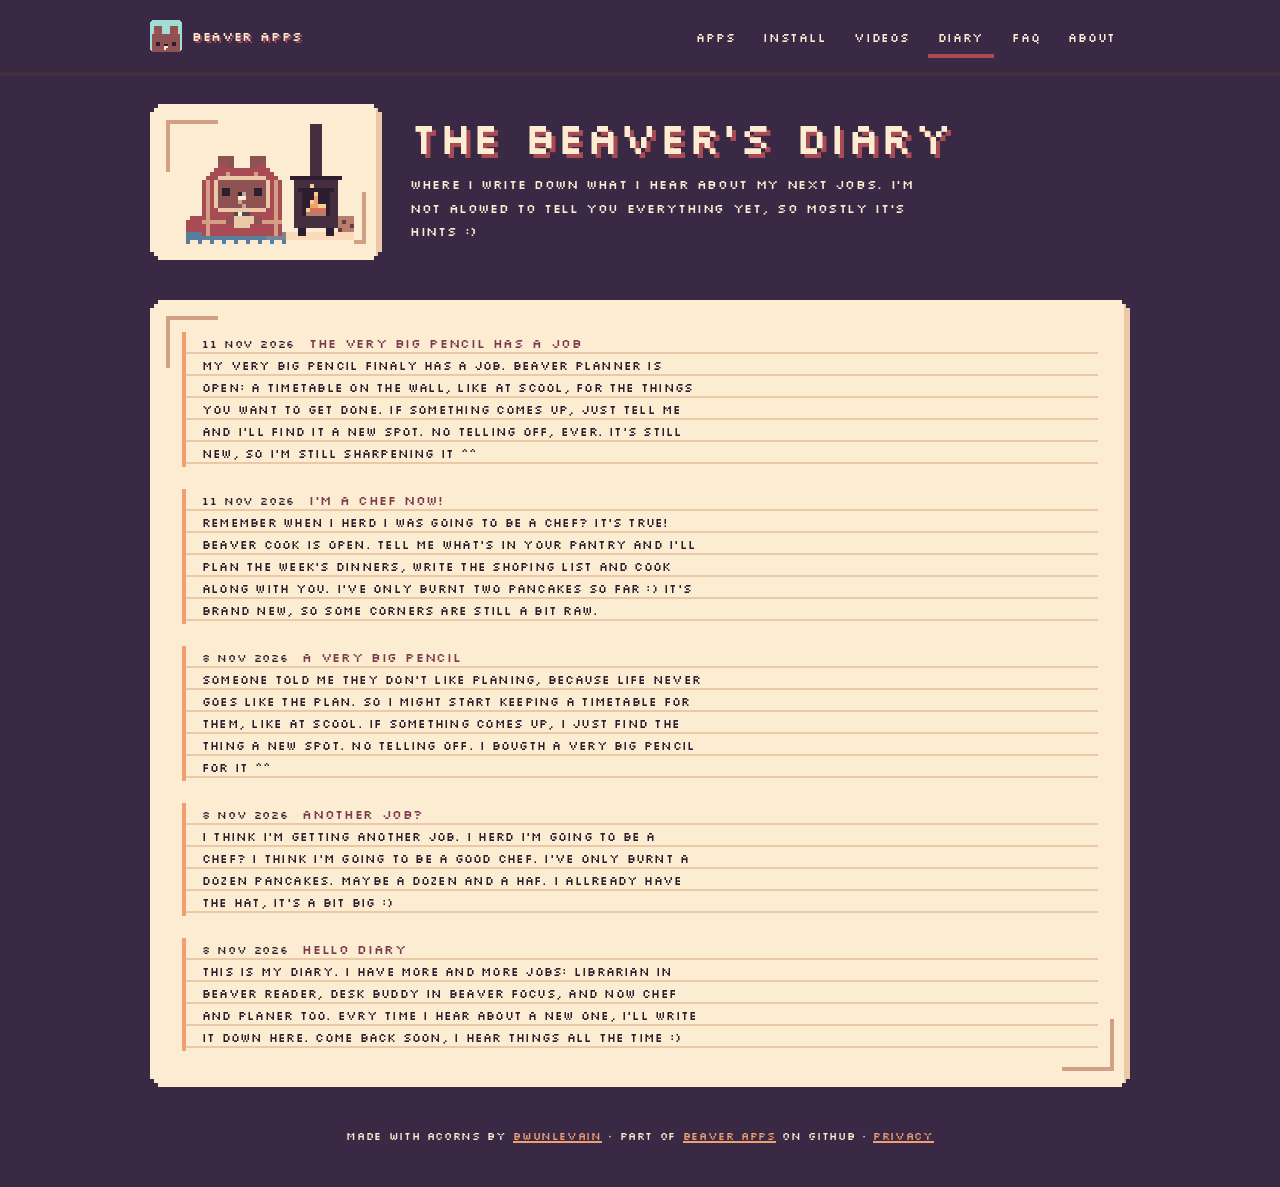
==== commit 0a0cdffc: "Beaver Cook and Beaver Planner join the suite page - Hero buttons, app cards (new, and still growing" ====
--- a/diary.html
+++ b/diary.html
@@ -38,6 +38,14 @@
          Apps that aren't out yet get hints only: no names, dates or screenshots. -->
     <section class="diary paper" aria-label="Diary entries">
       <div class="entries">
+        <article class="entry" id="2026-11-11-planner">
+          <header><time datetime="2026-11-11">11 Nov 2026</time><h2>The very big pencil has a job</h2></header>
+          <p>My very big pencil finaly has a job. Beaver Planner is open: a timetable on the wall, like at scool, for the things you want to get done. If something comes up, just tell me and I'll find it a new spot. No telling off, ever. It's still new, so I'm still sharpening it ^^</p>
+        </article>
+        <article class="entry" id="2026-11-11-chef">
+          <header><time datetime="2026-11-11">11 Nov 2026</time><h2>I'm a chef now!</h2></header>
+          <p>Remember when I herd I was going to be a chef? It's true! Beaver Cook is open. Tell me what's in your pantry and I'll plan the week's dinners, write the shoping list and cook along with you. I've only burnt two pancakes so far :) It's brand new, so some corners are still a bit raw.</p>
+        </article>
         <article class="entry" id="2026-11-08-pencil">
           <header><time datetime="2026-11-08">8 Nov 2026</time><h2>A very big pencil</h2></header>
           <p>Someone told me they don't like planing, because life never goes like the plan. So I might start keeping a timetable for them, like at scool. If something comes up, I just find the thing a new spot. No telling off. I bougth a very big pencil for it ^^</p>
@@ -48,7 +56,7 @@
         </article>
         <article class="entry" id="2026-11-08-hello">
           <header><time datetime="2026-11-08">8 Nov 2026</time><h2>Hello diary</h2></header>
-          <p>This is my diary. I have two jobs rigth now: librarian in Beaver Reader and desk buddy in Beaver Focus. Evry time I hear about a new one, I'll write it down here. Come back soon, I hear things all the time :)</p>
+          <p>This is my diary. I have more and more jobs: librarian in Beaver Reader, desk buddy in Beaver Focus, and now chef and planer too. Evry time I hear about a new one, I'll write it down here. Come back soon, I hear things all the time :)</p>
         </article>
       </div>
     </section>
--- a/assets/site.css
+++ b/assets/site.css
@@ -217,3 +217,11 @@
 }
 
 .diary-fallback a { color:var(--accent); }
+
+/* four apps: the hero's buttons sit two by two on computers */
+.hero-open { display:grid; grid-template-columns:repeat(2, minmax(0, max-content)); }
+@media (max-width:620px) { .hero-open { grid-template-columns:1fr; } }
+/* a new app says so in a sentence, not a badge */
+.new-note { margin:-6px 0 10px; font-size:11px; color:var(--accent); }
+/* four apps: two by two on wider screens, one under the other on phones */
+@media (min-width:700px) { .apps { grid-template-columns:repeat(2, minmax(0, 1fr)); } }
